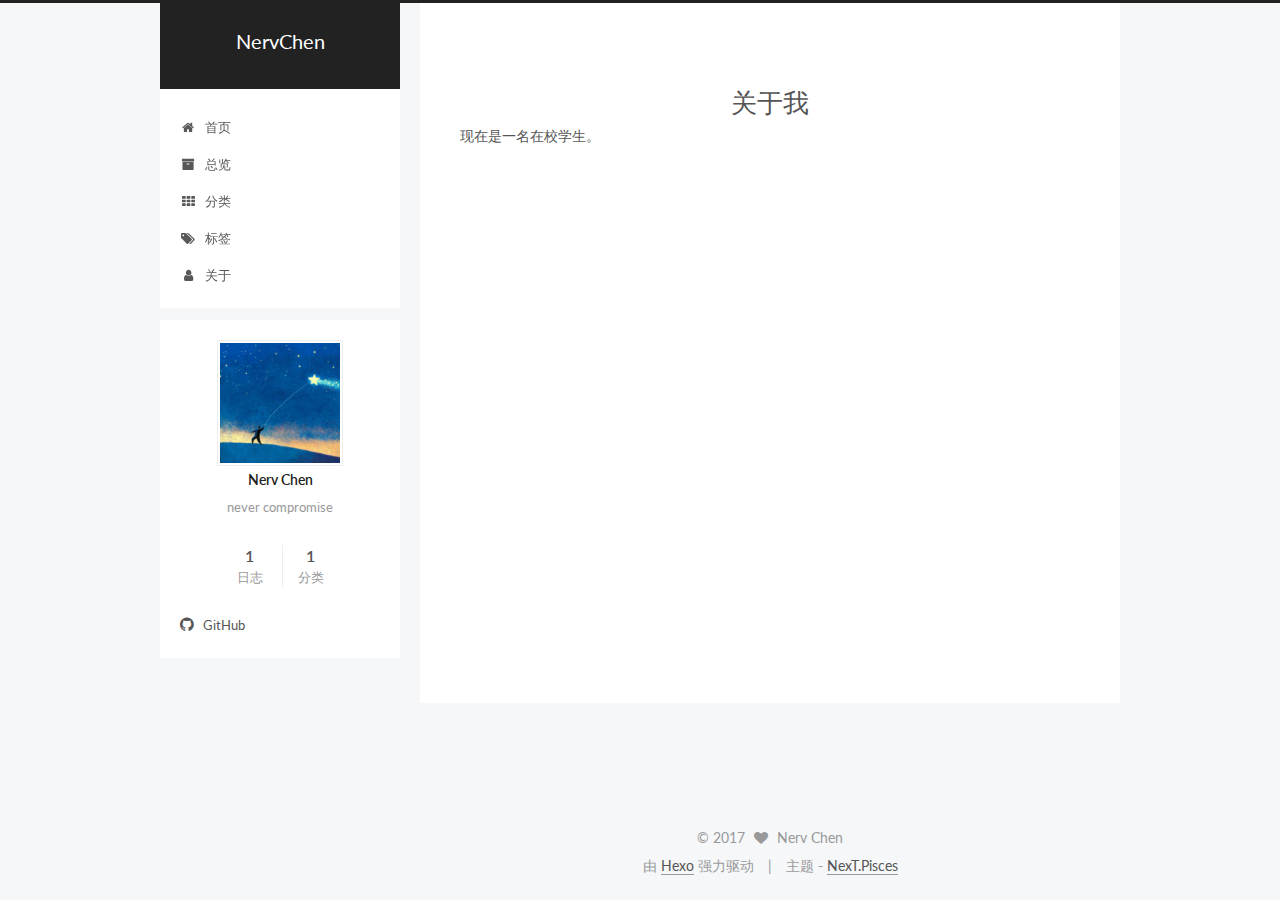
==== about/index.html @ ab7b5f01 "Site updated: 2017-05-30 20:37:51" ====
<!doctype html>



  


<html class="theme-next pisces use-motion" lang="zh-Hans">
<head>
  <meta charset="UTF-8"/>
<meta http-equiv="X-UA-Compatible" content="IE=edge" />
<meta name="viewport" content="width=device-width, initial-scale=1, maximum-scale=1"/>






<meta http-equiv="Cache-Control" content="no-transform" />
<meta http-equiv="Cache-Control" content="no-siteapp" />















  
  
  <link href="/lib/fancybox/source/jquery.fancybox.css?v=2.1.5" rel="stylesheet" type="text/css" />




  
  
  
  

  
    
    
  

  

  

  

  

  
    
    
    <link href="//fonts.googleapis.com/css?family=Lato:300,300italic,400,400italic,700,700italic&subset=latin,latin-ext" rel="stylesheet" type="text/css">
  






<link href="/lib/font-awesome/css/font-awesome.min.css?v=4.6.2" rel="stylesheet" type="text/css" />

<link href="/css/main.css?v=5.1.1" rel="stylesheet" type="text/css" />


  <meta name="keywords" content="Hexo, NexT" />








  <link rel="shortcut icon" type="image/x-icon" href="/favicon.ico?v=5.1.1" />






<meta name="description" content="现在是一名在校学生。">
<meta property="og:type" content="website">
<meta property="og:title" content="关于我">
<meta property="og:url" content="http://yoursite.com/about/index.html">
<meta property="og:site_name" content="NervChen">
<meta property="og:description" content="现在是一名在校学生。">
<meta property="og:updated_time" content="2017-05-30T12:37:34.686Z">
<meta name="twitter:card" content="summary">
<meta name="twitter:title" content="关于我">
<meta name="twitter:description" content="现在是一名在校学生。">



<script type="text/javascript" id="hexo.configurations">
  var NexT = window.NexT || {};
  var CONFIG = {
    root: '/',
    scheme: 'Pisces',
    sidebar: {"position":"left","display":"post","offset":12,"offset_float":0,"b2t":false,"scrollpercent":false},
    fancybox: true,
    motion: true,
    duoshuo: {
      userId: '0',
      author: '博主'
    },
    algolia: {
      applicationID: '',
      apiKey: '',
      indexName: '',
      hits: {"per_page":10},
      labels: {"input_placeholder":"Search for Posts","hits_empty":"We didn't find any results for the search: ${query}","hits_stats":"${hits} results found in ${time} ms"}
    }
  };
</script>



  <link rel="canonical" href="http://yoursite.com/about/"/>





  <title>关于我 | NervChen</title>
</head>

<body itemscope itemtype="http://schema.org/WebPage" lang="zh-Hans">

  















  
  
    
  

  <div class="container sidebar-position-left  ">
    <div class="headband"></div>

    <header id="header" class="header" itemscope itemtype="http://schema.org/WPHeader">
      <div class="header-inner"><div class="site-brand-wrapper">
  <div class="site-meta ">
    

    <div class="custom-logo-site-title">
      <a href="/"  class="brand" rel="start">
        <span class="logo-line-before"><i></i></span>
        <span class="site-title">NervChen</span>
        <span class="logo-line-after"><i></i></span>
      </a>
    </div>
      
        <p class="site-subtitle"></p>
      
  </div>

  <div class="site-nav-toggle">
    <button>
      <span class="btn-bar"></span>
      <span class="btn-bar"></span>
      <span class="btn-bar"></span>
    </button>
  </div>
</div>

<nav class="site-nav">
  

  
    <ul id="menu" class="menu">
      
        
        <li class="menu-item menu-item-home">
          <a href="/" rel="section">
            
              <i class="menu-item-icon fa fa-fw fa-home"></i> <br />
            
            首页
          </a>
        </li>
      
        
        <li class="menu-item menu-item-archives">
          <a href="/archives" rel="section">
            
              <i class="menu-item-icon fa fa-fw fa-archive"></i> <br />
            
            总览
          </a>
        </li>
      
        
        <li class="menu-item menu-item-categories">
          <a href="/categories" rel="section">
            
              <i class="menu-item-icon fa fa-fw fa-th"></i> <br />
            
            分类
          </a>
        </li>
      
        
        <li class="menu-item menu-item-tags">
          <a href="/tags" rel="section">
            
              <i class="menu-item-icon fa fa-fw fa-tags"></i> <br />
            
            标签
          </a>
        </li>
      
        
        <li class="menu-item menu-item-about">
          <a href="/about" rel="section">
            
              <i class="menu-item-icon fa fa-fw fa-user"></i> <br />
            
            关于
          </a>
        </li>
      

      
    </ul>
  

  
</nav>



 </div>
    </header>

    <main id="main" class="main">
      <div class="main-inner">
        <div class="content-wrap">
          <div id="content" class="content">
            

  <div id="posts" class="posts-expand">
  <header class="post-header">

	<h1 class="post-title" itemprop="name headline">关于我</h1>



</header>

    
    
      <p>现在是一名在校学生。</p>

    
  </div>


          </div>
          


          
  <div class="comments" id="comments">
    
  </div>


        </div>
        
          
  
  <div class="sidebar-toggle">
    <div class="sidebar-toggle-line-wrap">
      <span class="sidebar-toggle-line sidebar-toggle-line-first"></span>
      <span class="sidebar-toggle-line sidebar-toggle-line-middle"></span>
      <span class="sidebar-toggle-line sidebar-toggle-line-last"></span>
    </div>
  </div>

  <aside id="sidebar" class="sidebar">
    <div class="sidebar-inner">

      

      

      <section class="site-overview sidebar-panel sidebar-panel-active">
        <div class="site-author motion-element" itemprop="author" itemscope itemtype="http://schema.org/Person">
          <img class="site-author-image" itemprop="image"
               src="/images/avatar.jpg"
               alt="Nerv Chen" />
          <p class="site-author-name" itemprop="name">Nerv Chen</p>
           
              <p class="site-description motion-element" itemprop="description">never compromise</p>
          
        </div>
        <nav class="site-state motion-element">

          
            <div class="site-state-item site-state-posts">
              <a href="/archives">
                <span class="site-state-item-count">1</span>
                <span class="site-state-item-name">日志</span>
              </a>
            </div>
          

          
            
            
            <div class="site-state-item site-state-categories">
              <a href="/categories/index.html">
                <span class="site-state-item-count">1</span>
                <span class="site-state-item-name">分类</span>
              </a>
            </div>
          

          

        </nav>

        

        <div class="links-of-author motion-element">
          
            
              <span class="links-of-author-item">
                <a href="https://github.com/NERVChen" target="_blank" title="GitHub">
                  
                    <i class="fa fa-fw fa-github"></i>
                  
                  GitHub
                </a>
              </span>
            
          
        </div>

        
        

        
        

        


      </section>

      

      

    </div>
  </aside>


        
      </div>
    </main>

    <footer id="footer" class="footer">
      <div class="footer-inner">
        <div class="copyright" >
  
  &copy; 
  <span itemprop="copyrightYear">2017</span>
  <span class="with-love">
    <i class="fa fa-heart"></i>
  </span>
  <span class="author" itemprop="copyrightHolder">Nerv Chen</span>
</div>


<div class="powered-by">
  由 <a class="theme-link" href="https://hexo.io">Hexo</a> 强力驱动
</div>

<div class="theme-info">
  主题 -
  <a class="theme-link" href="https://github.com/iissnan/hexo-theme-next">
    NexT.Pisces
  </a>
</div>


        

        
      </div>
    </footer>

    
      <div class="back-to-top">
        <i class="fa fa-arrow-up"></i>
        
      </div>
    

  </div>

  

<script type="text/javascript">
  if (Object.prototype.toString.call(window.Promise) !== '[object Function]') {
    window.Promise = null;
  }
</script>









  












  
  <script type="text/javascript" src="/lib/jquery/index.js?v=2.1.3"></script>

  
  <script type="text/javascript" src="/lib/fastclick/lib/fastclick.min.js?v=1.0.6"></script>

  
  <script type="text/javascript" src="/lib/jquery_lazyload/jquery.lazyload.js?v=1.9.7"></script>

  
  <script type="text/javascript" src="/lib/velocity/velocity.min.js?v=1.2.1"></script>

  
  <script type="text/javascript" src="/lib/velocity/velocity.ui.min.js?v=1.2.1"></script>

  
  <script type="text/javascript" src="/lib/fancybox/source/jquery.fancybox.pack.js?v=2.1.5"></script>


  


  <script type="text/javascript" src="/js/src/utils.js?v=5.1.1"></script>

  <script type="text/javascript" src="/js/src/motion.js?v=5.1.1"></script>



  
  


  <script type="text/javascript" src="/js/src/affix.js?v=5.1.1"></script>

  <script type="text/javascript" src="/js/src/schemes/pisces.js?v=5.1.1"></script>



  

  


  <script type="text/javascript" src="/js/src/bootstrap.js?v=5.1.1"></script>



  


  




	





  





  





  






  





  

  

  

  

  

</body>
</html>
---- css/main.css ----
/* normalize.css v3.0.2 | MIT License | git.io/normalize */
html {
  font-family: sans-serif; /* 1 */
  -ms-text-size-adjust: 100%; /* 2 */
  -webkit-text-size-adjust: 100%; /* 2 */
}
body {
  margin: 0;
}
article,
aside,
details,
figcaption,
figure,
footer,
header,
hgroup,
main,
menu,
nav,
section,
summary {
  display: block;
}
audio,
canvas,
progress,
video {
  display: inline-block; /* 1 */
  vertical-align: baseline; /* 2 */
}
audio:not([controls]) {
  display: none;
  height: 0;
}
[hidden],
template {
  display: none;
}
a {
  background-color: transparent;
}
a:active,
a:hover {
  outline: 0;
}
abbr[title] {
  border-bottom: 1px dotted;
}
b,
strong {
  font-weight: bold;
}
dfn {
  font-style: italic;
}
h1 {
  font-size: 2em;
  margin: 0.67em 0;
}
mark {
  background: #ff0;
  color: #000;
}
small {
  font-size: 80%;
}
sub,
sup {
  font-size: 75%;
  line-height: 0;
  position: relative;
  vertical-align: baseline;
}
sup {
  top: -0.5em;
}
sub {
  bottom: -0.25em;
}
img {
  border: 0;
}
svg:not(:root) {
  overflow: hidden;
}
figure {
  margin: 1em 40px;
}
hr {
  -moz-box-sizing: content-box;
  box-sizing: content-box;
  height: 0;
}
pre {
  overflow: auto;
}
code,
kbd,
pre,
samp {
  font-family: monospace, monospace;
  font-size: 1em;
}
button,
input,
optgroup,
select,
textarea {
  color: inherit; /* 1 */
  font: inherit; /* 2 */
  margin: 0; /* 3 */
}
button {
  overflow: visible;
}
button,
select {
  text-transform: none;
}
button,
html input[type="button"],
input[type="reset"],
input[type="submit"] {
  -webkit-appearance: button; /* 2 */
  cursor: pointer; /* 3 */
}
button[disabled],
html input[disabled] {
  cursor: default;
}
button::-moz-focus-inner,
input::-moz-focus-inner {
  border: 0;
  padding: 0;
}
input {
  line-height: normal;
}
input[type="checkbox"],
input[type="radio"] {
  box-sizing: border-box; /* 1 */
  padding: 0; /* 2 */
}
input[type="number"]::-webkit-inner-spin-button,
input[type="number"]::-webkit-outer-spin-button {
  height: auto;
}
input[type="search"] {
  -webkit-appearance: textfield; /* 1 */
  -moz-box-sizing: content-box;
  -webkit-box-sizing: content-box; /* 2 */
  box-sizing: content-box;
}
input[type="search"]::-webkit-search-cancel-button,
input[type="search"]::-webkit-search-decoration {
  -webkit-appearance: none;
}
fieldset {
  border: 1px solid #c0c0c0;
  margin: 0 2px;
  padding: 0.35em 0.625em 0.75em;
}
legend {
  border: 0; /* 1 */
  padding: 0; /* 2 */
}
textarea {
  overflow: auto;
}
optgroup {
  font-weight: bold;
}
table {
  border-collapse: collapse;
  border-spacing: 0;
}
td,
th {
  padding: 0;
}
::selection {
  background: #262a30;
  color: #fff;
}
body {
  position: relative;
  font-family: 'Lato', "PingFang SC", "Microsoft YaHei", sans-serif;
  font-size: 14px;
  line-height: 2;
  color: #555;
  background: #f5f7f9;
}
@media (max-width: 767px) {
  body {
    padding-right: 0 !important;
  }
}
@media (min-width: 768px) and (max-width: 991px) {
  body {
    padding-right: 0 !important;
  }
}
@media (min-width: 1600px) {
  body {
    font-size: 16px;
  }
}
h1,
h2,
h3,
h4,
h5,
h6 {
  margin: 0;
  padding: 0;
  font-weight: bold;
  line-height: 1.5;
  font-family: 'Lato', "PingFang SC", "Microsoft YaHei", sans-serif;
}
h2,
h3,
h4,
h5,
h6 {
  margin: 20px 0 15px;
}
h1 {
  font-size: 22px;
}
@media (max-width: 767px) {
  h1 {
    font-size: 18px;
  }
}
h2 {
  font-size: 20px;
}
@media (max-width: 767px) {
  h2 {
    font-size: 16px;
  }
}
h3 {
  font-size: 18px;
}
@media (max-width: 767px) {
  h3 {
    font-size: 14px;
  }
}
h4 {
  font-size: 16px;
}
@media (max-width: 767px) {
  h4 {
    font-size: 12px;
  }
}
h5 {
  font-size: 14px;
}
@media (max-width: 767px) {
  h5 {
    font-size: 10px;
  }
}
h6 {
  font-size: 12px;
}
@media (max-width: 767px) {
  h6 {
    font-size: 8px;
  }
}
p {
  margin: 0 0 25px 0;
}
a {
  color: #555;
  text-decoration: none;
  border-bottom: 1px solid #999;
  word-wrap: break-word;
}
a:hover {
  color: #222;
  border-bottom-color: #222;
}
blockquote {
  margin: 0;
  padding: 0;
}
img {
  display: block;
  margin: auto;
  max-width: 100%;
  height: auto;
}
hr {
  margin: 40px 0;
  height: 3px;
  border: none;
  background-color: #ddd;
  background-image: repeating-linear-gradient(-45deg, #fff, #fff 4px, transparent 4px, transparent 8px);
}
blockquote {
  padding: 0 15px;
  color: #666;
  border-left: 4px solid #ddd;
}
blockquote cite::before {
  content: "-";
  padding: 0 5px;
}
dt {
  font-weight: 700;
}
dd {
  margin: 0;
  padding: 0;
}
.text-left {
  text-align: left;
}
.text-center {
  text-align: center;
}
.text-right {
  text-align: right;
}
.text-justify {
  text-align: justify;
}
.text-nowrap {
  white-space: nowrap;
}
.text-lowercase {
  text-transform: lowercase;
}
.text-uppercase {
  text-transform: uppercase;
}
.text-capitalize {
  text-transform: capitalize;
}
.center-block {
  display: block;
  margin-left: auto;
  margin-right: auto;
}
.clearfix:before,
.clearfix:after {
  content: " ";
  display: table;
}
.clearfix:after {
  clear: both;
}
.pullquote {
  width: 45%;
}
.pullquote.left {
  float: left;
  margin-left: 5px;
  margin-right: 10px;
}
.pullquote.right {
  float: right;
  margin-left: 10px;
  margin-right: 5px;
}
.affix.affix.affix {
  position: fixed;
}
.translation {
  margin-top: -20px;
  font-size: 14px;
  color: #999;
}
.scrollbar-measure {
  width: 100px;
  height: 100px;
  overflow: scroll;
  position: absolute;
  top: -9999px;
}
.use-motion .motion-element {
  opacity: 0;
}
table {
  margin: 20px 0;
  width: 100%;
  border-collapse: collapse;
  border-spacing: 0;
  border: 1px solid #ddd;
  font-size: 14px;
  table-layout: fixed;
  word-wrap: break-all;
}
table>tbody>tr:nth-of-type(odd) {
  background-color: #f9f9f9;
}
table>tbody>tr:hover {
  background-color: #f5f5f5;
}
caption,
th,
td {
  padding: 8px;
  text-align: left;
  vertical-align: middle;
  font-weight: normal;
}
th,
td {
  border-bottom: 3px solid #ddd;
  border-right: 1px solid #eee;
}
th {
  padding-bottom: 10px;
  font-weight: 700;
}
td {
  border-bottom-width: 1px;
}
html,
body {
  height: 100%;
}
.container {
  position: relative;
  min-height: 100%;
}
.header-inner {
  margin: 0 auto;
  padding: 100px 0 70px;
  width: 700px;
}
@media (min-width: 1600px) {
  .container .header-inner {
    width: 900px;
  }
}
.main {
  padding-bottom: 150px;
}
.main-inner {
  margin: 0 auto;
  width: 700px;
}
@media (min-width: 1600px) {
  .container .main-inner {
    width: 900px;
  }
}
.footer {
  position: absolute;
  left: 0;
  bottom: 0;
  width: 100%;
  min-height: 50px;
}
.footer-inner {
  box-sizing: border-box;
  margin: 20px auto;
  width: 700px;
}
@media (min-width: 1600px) {
  .container .footer-inner {
    width: 900px;
  }
}
pre,
.highlight {
  overflow: auto;
  margin: 20px 0;
  padding: 0;
  font-size: 13px;
  color: #4d4d4c;
  background: #f7f7f7;
  line-height: 1.6;
}
pre,
code {
  font-family: consolas, Menlo, "PingFang SC", "Microsoft YaHei", monospace;
}
code {
  padding: 2px 4px;
  word-wrap: break-word;
  color: #555;
  background: #eee;
  border-radius: 3px;
  font-size: 13px;
}
pre code {
  padding: 0;
  color: #4d4d4c;
  background: none;
  text-shadow: none;
}
.highlight {
  border-radius: 1px;
}
.highlight pre {
  border: none;
  margin: 0;
  padding: 10px 0;
}
.highlight table {
  margin: 0;
  width: auto;
  border: none;
}
.highlight td {
  border: none;
  padding: 0;
}
.highlight figcaption {
  font-size: 1em;
  color: #4d4d4c;
  line-height: 1em;
  margin-bottom: 1em;
}
.highlight figcaption:before,
.highlight figcaption:after {
  content: " ";
  display: table;
}
.highlight figcaption:after {
  clear: both;
}
.highlight figcaption a {
  float: right;
  color: #4d4d4c;
}
.highlight figcaption a:hover {
  border-bottom-color: #4d4d4c;
}
.highlight .gutter pre {
  padding-left: 10px;
  padding-right: 10px;
  color: #869194;
  text-align: right;
  background-color: #eff2f3;
}
.highlight .code pre {
  width: 100%;
  padding-left: 10px;
  padding-right: 10px;
  background-color: #f7f7f7;
}
.highlight .line {
  height: 20px;
}
.gutter {
  -webkit-user-select: none;
  -moz-user-select: none;
  -ms-user-select: none;
  user-select: none;
}
.gist table {
  width: auto;
}
.gist table td {
  border: none;
}
pre .deletion {
  background: #fdd;
}
pre .addition {
  background: #dfd;
}
pre .meta {
  color: #8959a8;
}
pre .comment {
  color: #8e908c;
}
pre .variable,
pre .attribute,
pre .tag,
pre .regexp,
pre .ruby .constant,
pre .xml .tag .title,
pre .xml .pi,
pre .xml .doctype,
pre .html .doctype,
pre .css .id,
pre .css .class,
pre .css .pseudo {
  color: #c82829;
}
pre .number,
pre .preprocessor,
pre .built_in,
pre .literal,
pre .params,
pre .constant,
pre .command {
  color: #f5871f;
}
pre .ruby .class .title,
pre .css .rules .attribute,
pre .string,
pre .value,
pre .inheritance,
pre .header,
pre .ruby .symbol,
pre .xml .cdata,
pre .special,
pre .number,
pre .formula {
  color: #718c00;
}
pre .title,
pre .css .hexcolor {
  color: #3e999f;
}
pre .function,
pre .python .decorator,
pre .python .title,
pre .ruby .function .title,
pre .ruby .title .keyword,
pre .perl .sub,
pre .javascript .title,
pre .coffeescript .title {
  color: #4271ae;
}
pre .keyword,
pre .javascript .function {
  color: #8959a8;
}
.full-image.full-image.full-image {
  border: none;
  max-width: 100%;
  width: auto;
  margin: 20px auto;
}
@media (min-width: 992px) {
  .full-image.full-image.full-image {
    max-width: none;
    width: 118%;
    margin: 0 -9%;
  }
}
.blockquote-center,
.page-home .post-type-quote blockquote,
.page-post-detail .post-type-quote blockquote {
  position: relative;
  margin: 40px 0;
  padding: 0;
  border-left: none;
  text-align: center;
}
.blockquote-center::before,
.page-home .post-type-quote blockquote::before,
.page-post-detail .post-type-quote blockquote::before,
.blockquote-center::after,
.page-home .post-type-quote blockquote::after,
.page-post-detail .post-type-quote blockquote::after {
  position: absolute;
  content: ' ';
  display: block;
  width: 100%;
  height: 24px;
  opacity: 0.2;
  background-repeat: no-repeat;
  background-position: 0 -6px;
  background-size: 22px 22px;
}
.blockquote-center::before,
.page-home .post-type-quote blockquote::before,
.page-post-detail .post-type-quote blockquote::before {
  top: -20px;
  background-image: url("../images/quote-l.svg");
  border-top: 1px solid #ccc;
}
.blockquote-center::after,
.page-home .post-type-quote blockquote::after,
.page-post-detail .post-type-quote blockquote::after {
  bottom: -20px;
  background-image: url("../images/quote-r.svg");
  border-bottom: 1px solid #ccc;
  background-position: 100% 8px;
}
.blockquote-center p,
.page-home .post-type-quote blockquote p,
.page-post-detail .post-type-quote blockquote p,
.blockquote-center div,
.page-home .post-type-quote blockquote div,
.page-post-detail .post-type-quote blockquote div {
  text-align: center;
}
.post .post-body .group-picture img {
  box-sizing: border-box;
  padding: 0 3px;
  border: none;
}
.post .group-picture-row {
  overflow: hidden;
  margin-top: 6px;
}
.post .group-picture-row:first-child {
  margin-top: 0;
}
.post .group-picture-column {
  float: left;
}
.page-post-detail .post-body .group-picture-column {
  float: none;
  margin-top: 10px;
  width: auto !important;
}
.page-post-detail .post-body .group-picture-column img {
  margin: 0 auto;
}
.page-archive .group-picture-container {
  overflow: hidden;
}
.page-archive .group-picture-row {
  float: left;
}
.page-archive .group-picture-row:first-child {
  margin-top: 6px;
}
.page-archive .group-picture-column {
  max-width: 150px;
  max-height: 150px;
}
.note {
  padding: 20px;
  margin: 20px 0;
  border: 1px solid #eee;
  border-left-width: 5px;
  border-radius: 3px;
}
.note h2,
.note h3,
.note h4,
.note h5,
.note h6 {
  margin-top: 0;
  margin-bottom: 5px;
}
.note p:last-child {
  margin-bottom: 0;
}
.note code {
  border-radius: 3px;
}
.note+.note {
  margin-top: -5px;
}
.default {
  border-left-color: #777;
}
.default h2,
.default h3,
.default h4,
.default h5,
.default h6 {
  color: #777;
}
.primary {
  border-left-color: #428bca;
}
.primary h2,
.primary h3,
.primary h4,
.primary h5,
.primary h6 {
  color: #428bca;
}
.success {
  border-left-color: #5cb85c;
}
.success h2,
.success h3,
.success h4,
.success h5,
.success h6 {
  color: #5cb85c;
}
.danger {
  border-left-color: #d9534f;
}
.danger h2,
.danger h3,
.danger h4,
.danger h5,
.danger h6 {
  color: #d9534f;
}
.warning {
  border-left-color: #f0ad4e;
}
.warning h2,
.warning h3,
.warning h4,
.warning h5,
.warning h6 {
  color: #f0ad4e;
}
.info {
  border-left-color: #5bc0de;
}
.info h2,
.info h3,
.info h4,
.info h5,
.info h6 {
  color: #5bc0de;
}
.btn {
  display: inline-block;
  padding: 0 20px;
  font-size: 14px;
  color: #fff;
  background: #222;
  border: 2px solid #555;
  text-decoration: none;
  border-radius: 0;
  transition-property: background-color;
  transition-duration: 0.2s;
  transition-timing-function: ease-in-out;
  transition-delay: 0s;
}
.btn:hover,
.post-button .btn:hover {
  border-color: #222;
  color: #fff;
  background: #222;
}
.btn-bar {
  display: block;
  width: 22px;
  height: 2px;
  background: #555;
  border-radius: 1px;
}
.btn-bar+.btn-bar {
  margin-top: 4px;
}
.pagination {
  margin: 120px 0 40px;
  text-align: center;
  border-top: 1px solid #eee;
}
.page-number-basic,
.pagination .prev,
.pagination .next,
.pagination .page-number,
.pagination .space {
  display: inline-block;
  position: relative;
  top: -1px;
  margin: 0 10px;
  padding: 0 10px;
  line-height: 30px;
}
@media (max-width: 767px) {
  .page-number-basic,
  .pagination .prev,
  .pagination .next,
  .pagination .page-number,
  .pagination .space {
    margin: 0 5px;
  }
}
.pagination .prev,
.pagination .next,
.pagination .page-number {
  border-bottom: 0;
  border-top: 1px solid #eee;
  transition-property: border-color;
  transition-duration: 0.2s;
  transition-timing-function: ease-in-out;
  transition-delay: 0s;
}
.pagination .prev:hover,
.pagination .next:hover,
.pagination .page-number:hover {
  border-top-color: #222;
}
.pagination .space {
  padding: 0;
  margin: 0;
}
.pagination .prev {
  margin-left: 0;
}
.pagination .next {
  margin-right: 0;
}
.pagination .page-number.current {
  color: #fff;
  background: #ccc;
  border-top-color: #ccc;
}
@media (max-width: 767px) {
  .pagination {
    border-top: none;
  }
  .pagination .prev,
  .pagination .next,
  .pagination .page-number {
    margin-bottom: 10px;
    border-top: 0;
    border-bottom: 1px solid #eee;
  }
  .pagination .prev:hover,
  .pagination .next:hover,
  .pagination .page-number:hover {
    border-bottom-color: #222;
  }
}
.comments {
  margin: 60px 20px 0;
}
.tag-cloud {
  text-align: center;
}
.tag-cloud a {
  display: inline-block;
  margin: 10px;
}
.back-to-top {
  box-sizing: border-box;
  position: fixed;
  bottom: -100px;
  right: 30px;
  z-index: 1050;
  padding: 0 6px;
  width: 24px;
  background: #222;
  font-size: 12px;
  opacity: 0.6;
  color: #fff;
  cursor: pointer;
  text-align: center;
  -webkit-transform: translateZ(0);
  transition-property: bottom;
  transition-duration: 0.2s;
  transition-timing-function: ease-in-out;
  transition-delay: 0s;
}
@media (max-width: 767px) {
  .back-to-top {
    display: none;
  }
}
@media (min-width: 768px) and (max-width: 991px) {
  .back-to-top {
    display: none;
  }
}
.back-to-top.back-to-top-on {
  bottom: 30px;
}
.header {
  background: transparent;
}
.header-inner {
  position: relative;
}
.headband {
  height: 3px;
  background: #222;
}
.site-meta {
  margin: 0;
  text-align: center;
}
@media (max-width: 767px) {
  .site-meta {
    text-align: center;
  }
}
.brand {
  position: relative;
  display: inline-block;
  padding: 0 40px;
  color: #fff;
  background: #222;
  border-bottom: none;
}
.brand:hover {
  color: #fff;
}
.logo {
  display: inline-block;
  margin-right: 5px;
  line-height: 36px;
  vertical-align: top;
}
.site-title {
  display: inline-block;
  vertical-align: top;
  line-height: 36px;
  font-size: 20px;
  font-weight: normal;
  font-family: 'Lato', "PingFang SC", "Microsoft YaHei", sans-serif;
}
.site-subtitle {
  margin-top: 10px;
  font-size: 13px;
  color: #ddd;
}
.use-motion .brand {
  opacity: 0;
}
.use-motion .logo,
.use-motion .site-title,
.use-motion .site-subtitle {
  opacity: 0;
  position: relative;
  top: -10px;
}
.site-nav-toggle {
  display: none;
  position: absolute;
  top: 10px;
  left: 10px;
}
@media (max-width: 767px) {
  .site-nav-toggle {
    display: block;
  }
}
.site-nav-toggle button {
  margin-top: 2px;
  padding: 9px 10px;
  background: transparent;
  border: none;
}
@media (max-width: 767px) {
  .site-nav {
    display: none;
    margin: 0 -10px;
    padding: 0 10px;
    clear: both;
    border-top: 1px solid #ddd;
  }
}
@media (min-width: 768px) and (max-width: 991px) {
  .site-nav {
    display: block !important;
  }
}
@media (min-width: 992px) {
  .site-nav {
    display: block !important;
  }
}
.menu {
  margin-top: 20px;
  padding-left: 0;
  text-align: center;
}
.menu .menu-item {
  display: inline-block;
  margin: 0 10px;
  list-style: none;
}
@media screen and (max-width: 767px) {
  .menu .menu-item {
    margin-top: 10px;
  }
}
.menu .menu-item a {
  display: block;
  font-size: 13px;
  line-height: inherit;
  border-bottom: 1px solid transparent;
  transition-property: border-color;
  transition-duration: 0.2s;
  transition-timing-function: ease-in-out;
  transition-delay: 0s;
}
.menu .menu-item a:hover,
.menu-item-active a {
  border-bottom-color: #222;
}
.menu .menu-item .fa {
  margin-right: 5px;
}
.use-motion .menu-item {
  opacity: 0;
}
.post-body {
  font-family: 'Lato', "PingFang SC", "Microsoft YaHei", sans-serif;
}
@media (max-width: 767px) {
  .post-body {
    word-break: break-word;
  }
}
.post-body .fancybox img {
  display: block !important;
  margin: 0 auto;
  cursor: pointer;
  cursor: zoom-in;
  cursor: -webkit-zoom-in;
}
.post-body .image-caption,
.post-body .figure .caption {
  margin: 10px auto 15px;
  text-align: center;
  font-size: 14px;
  color: #999;
  font-weight: bold;
  line-height: 1;
}
.post-sticky-flag {
  display: inline-block;
  font-size: 16px;
  -ms-transform: rotate(30deg);
  -webkit-transform: rotate(30deg);
  -moz-transform: rotate(30deg);
  -ms-transform: rotate(30deg);
  -o-transform: rotate(30deg);
  transform: rotate(30deg);
}
.posts-expand {
  padding-top: 40px;
}
@media (max-width: 767px) {
  .posts-expand {
    margin: 0 20px;
  }
  .post-body pre {
    padding: 10px;
  }
  .post-body pre .gutter pre {
    padding-right: 10px;
  }
  .post-body .highlight {
    margin-left: 0px;
    margin-right: 0px;
    padding: 0;
  }
  .post-body .highlight .gutter pre {
    padding-right: 10px;
  }
}
@media (min-width: 992px) {
  .posts-expand .post-body {
    text-align: justify;
  }
}
.posts-expand .post-body h2,
.posts-expand .post-body h3,
.posts-expand .post-body h4,
.posts-expand .post-body h5,
.posts-expand .post-body h6 {
  padding-top: 10px;
}
.posts-expand .post-body h2 .header-anchor,
.posts-expand .post-body h3 .header-anchor,
.posts-expand .post-body h4 .header-anchor,
.posts-expand .post-body h5 .header-anchor,
.posts-expand .post-body h6 .header-anchor {
  float: right;
  margin-left: 10px;
  color: #ccc;
  border-bottom-style: none;
  visibility: hidden;
}
.posts-expand .post-body h2 .header-anchor:hover,
.posts-expand .post-body h3 .header-anchor:hover,
.posts-expand .post-body h4 .header-anchor:hover,
.posts-expand .post-body h5 .header-anchor:hover,
.posts-expand .post-body h6 .header-anchor:hover {
  color: inherit;
}
.posts-expand .post-body h2:hover .header-anchor,
.posts-expand .post-body h3:hover .header-anchor,
.posts-expand .post-body h4:hover .header-anchor,
.posts-expand .post-body h5:hover .header-anchor,
.posts-expand .post-body h6:hover .header-anchor {
  visibility: visible;
}
.posts-expand .post-body ul li {
  list-style: circle;
}
.posts-expand .post-body img {
  box-sizing: border-box;
  margin: auto;
  padding: 3px;
  border: 1px solid #ddd;
}
.posts-expand .fancybox img {
  margin: 0 auto;
}
@media (max-width: 767px) {
  .posts-collapse {
    margin: 0 20px;
  }
  .posts-collapse .post-title,
  .posts-collapse .post-meta {
    display: block;
    width: auto;
    text-align: left;
  }
}
.posts-collapse {
  position: relative;
  z-index: 1010;
  margin-left: 55px;
}
.posts-collapse::after {
  content: " ";
  position: absolute;
  top: 20px;
  left: 0;
  margin-left: -2px;
  width: 4px;
  height: 100%;
  background: #f5f5f5;
  z-index: -1;
}
@media (max-width: 767px) {
  .posts-collapse {
    margin: 0 20px;
  }
}
.posts-collapse .collection-title {
  position: relative;
  margin: 60px 0;
}
.posts-collapse .collection-title h2 {
  margin-left: 20px;
}
.posts-collapse .collection-title small {
  color: #bbb;
  margin-left: 5px;
}
.posts-collapse .collection-title::before {
  content: " ";
  position: absolute;
  left: 0;
  top: 50%;
  margin-left: -4px;
  margin-top: -4px;
  width: 8px;
  height: 8px;
  background: #bbb;
  border-radius: 50%;
}
.posts-collapse .post {
  margin: 30px 0;
}
.posts-collapse .post-header {
  position: relative;
  transition-duration: 0.2s;
  transition-timing-function: ease-in-out;
  transition-delay: 0s;
  transition-property: border;
  border-bottom: 1px dashed #ccc;
}
.posts-collapse .post-header::before {
  content: " ";
  position: absolute;
  left: 0;
  top: 12px;
  width: 6px;
  height: 6px;
  margin-left: -4px;
  background: #bbb;
  border-radius: 50%;
  border: 1px solid #fff;
  transition-duration: 0.2s;
  transition-timing-function: ease-in-out;
  transition-delay: 0s;
  transition-property: background;
}
.posts-collapse .post-header:hover {
  border-bottom-color: #666;
}
.posts-collapse .post-header:hover::before {
  background: #222;
}
.posts-collapse .post-meta {
  position: absolute;
  font-size: 12px;
  left: 20px;
  top: 5px;
}
.posts-collapse .post-comments-count {
  display: none;
}
.posts-collapse .post-title {
  margin-left: 60px;
  font-size: 16px;
  font-weight: normal;
  line-height: inherit;
}
.posts-collapse .post-title::after {
  margin-left: 3px;
  opacity: 0.6;
}
.posts-collapse .post-title a {
  color: #666;
  border-bottom: none;
}
.page-home .post-type-quote .post-header,
.page-post-detail .post-type-quote .post-header,
.page-home .post-type-quote .post-tags,
.page-post-detail .post-type-quote .post-tags {
  display: none;
}
.posts-expand .post-title {
  font-size: 26px;
  text-align: center;
  word-break: break-word;
  font-weight: 400;
}
@media (max-width: 767px) {
  .posts-expand .post-title {
    font-size: 22px;
  }
}
.posts-expand .post-title-link {
  display: inline-block;
  position: relative;
  color: #555;
  border-bottom: none;
  line-height: 1.2;
  vertical-align: top;
}
.posts-expand .post-title-link::before {
  content: "";
  position: absolute;
  width: 100%;
  height: 2px;
  bottom: 0;
  left: 0;
  background-color: #000;
  visibility: hidden;
  -webkit-transform: scaleX(0);
  -moz-transform: scaleX(0);
  -ms-transform: scaleX(0);
  -o-transform: scaleX(0);
  transform: scaleX(0);
  transition-duration: 0.2s;
  transition-timing-function: ease-in-out;
  transition-delay: 0s;
}
.posts-expand .post-title-link:hover::before {
  visibility: visible;
  -webkit-transform: scaleX(1);
  -moz-transform: scaleX(1);
  -ms-transform: scaleX(1);
  -o-transform: scaleX(1);
  transform: scaleX(1);
}
.posts-expand .post-title-link .fa {
  font-size: 16px;
}
.posts-expand .post-meta {
  margin: 3px 0 60px 0;
  color: #999;
  font-family: 'Lato', "PingFang SC", "Microsoft YaHei", sans-serif;
  font-size: 12px;
  text-align: center;
}
.posts-expand .post-meta .post-category-list {
  display: inline-block;
  margin: 0;
  padding: 3px;
}
.posts-expand .post-meta .post-category-list-link {
  color: #999;
}
.posts-expand .post-meta .post-description {
  font-size: 14px;
  margin-top: 2px;
}
.post-wordcount {
  display: inline-block;
}
.post-meta-divider {
  margin: 0 0.5em;
}
.post-meta-item-icon {
  margin-right: 3px;
}
@media (min-width: 768px) and (max-width: 991px) {
  .post-meta-item-icon {
    display: inline-block;
  }
}
@media (max-width: 767px) {
  .post-meta-item-icon {
    display: inline-block;
  }
}
@media (min-width: 768px) and (max-width: 991px) {
  .post-meta-item-text {
    display: none;
  }
}
@media (max-width: 767px) {
  .post-meta-item-text {
    display: none;
  }
}
@media (max-width: 767px) {
  .posts-expand .post-comments-count {
    display: none;
  }
}
.social-like {
  font-size: 14px;
  height: 20px;
  text-align: center;
  border-top: 1px solid #eee;
  padding-top: 9px;
  margin-top: 45px;
  display: flex;
  justify-content: center;
}
.vk_like {
  width: 85px;
  height: 21px;
  padding-top: 7px;
  align-self: center;
}
.fb_like {
  height: 30px;
  align-self: center;
}
.post-button {
  margin-top: 50px;
}
.post-button .btn {
  color: #555;
  font-size: 14px;
  background: #fff;
  border-radius: 2px;
  line-height: 2;
  margin: 0 4px 8px 4px;
}
.post-button .fa-fw {
  width: 1.285714285714286em;
  text-align: left;
}
.posts-expand .post-tags {
  margin-top: 40px;
  text-align: center;
}
.posts-expand .post-tags a {
  display: inline-block;
  margin-right: 10px;
  font-size: 13px;
}
.post-nav {
  display: table;
  margin-top: 15px;
  width: 100%;
  border-top: 1px solid #eee;
}
.post-nav-divider {
  display: table-cell;
  width: 10%;
}
.post-nav-item {
  display: table-cell;
  padding: 10px 0 0 0;
  width: 45%;
  vertical-align: top;
}
.post-nav-item a {
  position: relative;
  display: block;
  line-height: 25px;
  font-size: 14px;
  color: #555;
  border-bottom: none;
}
.post-nav-item a:hover {
  color: #222;
  border-bottom: none;
}
.post-nav-item a:active {
  top: 2px;
}
.post-nav-item .fa {
  position: absolute;
  top: 8px;
  left: 0;
  font-size: 12px;
}
.post-nav-next a {
  padding-left: 15px;
}
.post-nav-prev {
  text-align: right;
}
.post-nav-prev a {
  padding-right: 15px;
}
.post-nav-prev .fa {
  right: 0;
  left: auto;
}
.posts-expand .post-eof {
  display: block;
  margin: 80px auto 60px;
  width: 8%;
  height: 1px;
  background: #ccc;
  text-align: center;
}
.post:last-child .post-eof.post-eof.post-eof {
  display: none;
}
.post-gallery {
  display: table;
  table-layout: fixed;
  width: 100%;
  border-collapse: separate;
}
.post-gallery-row {
  display: table-row;
}
.post-gallery .post-gallery-img {
  display: table-cell;
  text-align: center;
  vertical-align: middle;
  border: none;
}
.post-gallery .post-gallery-img img {
  max-width: 100%;
  max-height: 100%;
  border: none;
}
.fancybox-close,
.fancybox-close:hover {
  border: none;
}
.sidebar {
  position: fixed;
  right: 0;
  top: 0;
  bottom: 0;
  width: 0;
  z-index: 1040;
  box-shadow: inset 0 2px 6px #000;
  background: #222;
  -webkit-transform: translateZ(0);
}
.sidebar a {
  color: #999;
  border-bottom-color: #555;
}
.sidebar a:hover {
  color: #eee;
}
@media (min-width: 768px) and (max-width: 991px) {
  .sidebar {
    display: none !important;
  }
}
@media (max-width: 767px) {
  .sidebar {
    display: none !important;
  }
}
.sidebar-inner {
  position: relative;
  padding: 20px 10px;
  color: #999;
  text-align: center;
}
.sidebar-toggle {
  position: fixed;
  right: 30px;
  bottom: 45px;
  width: 14px;
  height: 14px;
  padding: 5px;
  background: #222;
  line-height: 0;
  z-index: 1050;
  cursor: pointer;
  -webkit-transform: translateZ(0);
}
@media (min-width: 768px) and (max-width: 991px) {
  .sidebar-toggle {
    display: none;
  }
}
@media (max-width: 767px) {
  .sidebar-toggle {
    display: none;
  }
}
.sidebar-toggle-line {
  position: relative;
  display: inline-block;
  vertical-align: top;
  height: 2px;
  width: 100%;
  background: #fff;
  margin-top: 3px;
}
.sidebar-toggle-line:first-child {
  margin-top: 0;
}
.site-author-image {
  display: block;
  margin: 0 auto;
  padding: 2px;
  max-width: 120px;
  height: auto;
  border: 1px solid #eee;
}
.site-author-name {
  margin: 0;
  text-align: center;
  color: #222;
  font-weight: 600;
}
.site-description {
  margin-top: 0;
  text-align: center;
  font-size: 13px;
  color: #999;
}
.site-state {
  overflow: hidden;
  line-height: 1.4;
  white-space: nowrap;
  text-align: center;
}
.site-state-item {
  display: inline-block;
  padding: 0 15px;
  border-left: 1px solid #eee;
}
.site-state-item:first-child {
  border-left: none;
}
.site-state-item a {
  border-bottom: none;
}
.site-state-item-count {
  display: block;
  text-align: center;
  color: inherit;
  font-weight: 600;
  font-size: 16px;
}
.site-state-item-name {
  font-size: 13px;
  color: #999;
}
.feed-link {
  margin-top: 20px;
}
.feed-link a {
  display: inline-block;
  padding: 0 15px;
  color: #fc6423;
  border: 1px solid #fc6423;
  border-radius: 4px;
}
.feed-link a i {
  color: #fc6423;
  font-size: 14px;
}
.feed-link a:hover {
  color: #fff;
  background: #fc6423;
}
.feed-link a:hover i {
  color: #fff;
}
.links-of-author {
  margin-top: 20px;
}
.links-of-author a {
  display: inline-block;
  vertical-align: middle;
  margin-right: 10px;
  margin-bottom: 10px;
  border-bottom-color: #555;
  font-size: 13px;
}
.links-of-author a:before {
  display: inline-block;
  vertical-align: middle;
  margin-right: 3px;
  content: " ";
  width: 4px;
  height: 4px;
  border-radius: 50%;
  background: #ff8757;
}
.links-of-blogroll {
  font-size: 13px;
}
.links-of-blogroll-title {
  margin-top: 20px;
  font-size: 14px;
  font-weight: 600;
}
.links-of-blogroll-list {
  margin: 0;
  padding: 0;
  list-style: none;
}
.links-of-blogroll-item {
  padding: 2px 10px;
}
.sidebar-nav {
  margin: 0 0 20px;
  padding-left: 0;
}
.sidebar-nav li {
  display: inline-block;
  cursor: pointer;
  border-bottom: 1px solid transparent;
  font-size: 14px;
  color: #555;
}
.sidebar-nav li:hover {
  color: #fc6423;
}
.page-post-detail .sidebar-nav-toc {
  padding: 0 5px;
}
.page-post-detail .sidebar-nav-overview {
  margin-left: 10px;
}
.sidebar-nav .sidebar-nav-active {
  color: #fc6423;
  border-bottom-color: #fc6423;
}
.sidebar-nav .sidebar-nav-active:hover {
  color: #fc6423;
}
.sidebar-panel {
  display: none;
}
.sidebar-panel-active {
  display: block;
}
.post-toc-empty {
  font-size: 14px;
  color: #666;
}
.post-toc-wrap {
  overflow: hidden;
}
.post-toc {
  overflow: auto;
}
.post-toc ol {
  margin: 0;
  padding: 0 2px 5px 10px;
  text-align: left;
  list-style: none;
  font-size: 14px;
}
.post-toc ol > ol {
  padding-left: 0;
}
.post-toc ol a {
  transition-duration: 0.2s;
  transition-timing-function: ease-in-out;
  transition-delay: 0s;
  transition-property: all;
  color: #666;
  border-bottom-color: #ccc;
}
.post-toc ol a:hover {
  color: #000;
  border-bottom-color: #000;
}
.post-toc .nav-item {
  overflow: hidden;
  text-overflow: ellipsis;
  white-space: nowrap;
  line-height: 1.8;
}
.post-toc .nav .nav-child {
  display: none;
}
.post-toc .nav .active > .nav-child {
  display: block;
}
.post-toc .nav .active-current > .nav-child {
  display: block;
}
.post-toc .nav .active-current > .nav-child > .nav-item {
  display: block;
}
.post-toc .nav .active > a {
  color: #fc6423;
  border-bottom-color: #fc6423;
}
.post-toc .nav .active-current > a {
  color: #fc6423;
}
.post-toc .nav .active-current > a:hover {
  color: #fc6423;
}
.footer {
  font-size: 14px;
  color: #999;
}
.footer img {
  border: none;
}
.footer-inner {
  text-align: center;
}
.with-love {
  display: inline-block;
  margin: 0 5px;
}
.powered-by,
.theme-info {
  display: inline-block;
}
.powered-by {
  margin-right: 10px;
}
.powered-by::after {
  content: "|";
  padding-left: 10px;
}
.cc-license {
  margin-top: 10px;
  text-align: center;
}
.cc-license .cc-opacity {
  opacity: 0.7;
  border-bottom: none;
}
.cc-license .cc-opacity:hover {
  opacity: 0.9;
}
.cc-license img {
  display: inline-block;
}
.theme-next #ds-thread #ds-reset {
  color: #555;
}
.theme-next #ds-thread #ds-reset .ds-replybox {
  margin-bottom: 30px;
}
.theme-next #ds-thread #ds-reset .ds-replybox .ds-avatar,
.theme-next #ds-reset .ds-avatar img {
  box-shadow: none;
}
.theme-next #ds-thread #ds-reset .ds-textarea-wrapper {
  border-color: #c7d4e1;
  background: none;
  border-top-right-radius: 3px;
  border-top-left-radius: 3px;
}
.theme-next #ds-thread #ds-reset .ds-textarea-wrapper textarea {
  height: 60px;
}
.theme-next #ds-reset .ds-rounded-top {
  border-radius: 0;
}
.theme-next #ds-thread #ds-reset .ds-post-toolbar {
  box-sizing: border-box;
  border: 1px solid #c7d4e1;
  background: #f6f8fa;
}
.theme-next #ds-thread #ds-reset .ds-post-options {
  height: 40px;
  border: none;
  background: none;
}
.theme-next #ds-thread #ds-reset .ds-toolbar-buttons {
  top: 11px;
}
.theme-next #ds-thread #ds-reset .ds-sync {
  top: 5px;
}
.theme-next #ds-thread #ds-reset .ds-post-button {
  top: 4px;
  right: 5px;
  width: 90px;
  height: 30px;
  border: 1px solid #c5ced7;
  border-radius: 3px;
  background-image: linear-gradient(#fbfbfc, #f5f7f9);
  color: #60676d;
}
.theme-next #ds-thread #ds-reset .ds-post-button:hover {
  background-position: 0 -30px;
  color: #60676d;
}
.theme-next #ds-thread #ds-reset .ds-comments-info {
  padding: 10px 0;
}
.theme-next #ds-thread #ds-reset .ds-sort {
  display: none;
}
.theme-next #ds-thread #ds-reset li.ds-tab a.ds-current {
  border: none;
  background: #f6f8fa;
  color: #60676d;
}
.theme-next #ds-thread #ds-reset li.ds-tab a.ds-current:hover {
  background-color: #e9f0f7;
  color: #60676d;
}
.theme-next #ds-thread #ds-reset li.ds-tab a {
  border-radius: 2px;
  padding: 5px;
}
.theme-next #ds-thread #ds-reset .ds-login-buttons p {
  color: #999;
  line-height: 36px;
}
.theme-next #ds-thread #ds-reset .ds-login-buttons .ds-service-list li {
  height: 28px;
}
.theme-next #ds-thread #ds-reset .ds-service-list a {
  background: none;
  padding: 5px;
  border: 1px solid;
  border-radius: 3px;
  text-align: center;
}
.theme-next #ds-thread #ds-reset .ds-service-list a:hover {
  color: #fff;
  background: #666;
}
.theme-next #ds-thread #ds-reset .ds-service-list .ds-weibo {
  color: #fc9b00;
  border-color: #fc9b00;
}
.theme-next #ds-thread #ds-reset .ds-service-list .ds-weibo:hover {
  background: #fc9b00;
}
.theme-next #ds-thread #ds-reset .ds-service-list .ds-qq {
  color: #60a3ec;
  border-color: #60a3ec;
}
.theme-next #ds-thread #ds-reset .ds-service-list .ds-qq:hover {
  background: #60a3ec;
}
.theme-next #ds-thread #ds-reset .ds-service-list .ds-renren {
  color: #2e7ac4;
  border-color: #2e7ac4;
}
.theme-next #ds-thread #ds-reset .ds-service-list .ds-renren:hover {
  background: #2e7ac4;
}
.theme-next #ds-thread #ds-reset .ds-service-list .ds-douban {
  color: #37994c;
  border-color: #37994c;
}
.theme-next #ds-thread #ds-reset .ds-service-list .ds-douban:hover {
  background: #37994c;
}
.theme-next #ds-thread #ds-reset .ds-service-list .ds-kaixin {
  color: #fef20d;
  border-color: #fef20d;
}
.theme-next #ds-thread #ds-reset .ds-service-list .ds-kaixin:hover {
  background: #fef20d;
}
.theme-next #ds-thread #ds-reset .ds-service-list .ds-netease {
  color: #f00;
  border-color: #f00;
}
.theme-next #ds-thread #ds-reset .ds-service-list .ds-netease:hover {
  background: #f00;
}
.theme-next #ds-thread #ds-reset .ds-service-list .ds-sohu {
  color: #ffcb05;
  border-color: #ffcb05;
}
.theme-next #ds-thread #ds-reset .ds-service-list .ds-sohu:hover {
  background: #ffcb05;
}
.theme-next #ds-thread #ds-reset .ds-service-list .ds-baidu {
  color: #2831e0;
  border-color: #2831e0;
}
.theme-next #ds-thread #ds-reset .ds-service-list .ds-baidu:hover {
  background: #2831e0;
}
.theme-next #ds-thread #ds-reset .ds-service-list .ds-google {
  color: #166bec;
  border-color: #166bec;
}
.theme-next #ds-thread #ds-reset .ds-service-list .ds-google:hover {
  background: #166bec;
}
.theme-next #ds-thread #ds-reset .ds-service-list .ds-weixin {
  color: #00ce0d;
  border-color: #00ce0d;
}
.theme-next #ds-thread #ds-reset .ds-service-list .ds-weixin:hover {
  background: #00ce0d;
}
.theme-next #ds-thread #ds-reset .ds-service-list .ds-more-services {
  border: none;
}
.theme-next #ds-thread #ds-reset .ds-service-list .ds-more-services:hover {
  background: none;
}
.theme-next #ds-reset .duoshuo-ua-admin {
  display: inline-block;
  color: #f00;
}
.theme-next #ds-reset .duoshuo-ua-platform,
.theme-next #ds-reset .duoshuo-ua-browser {
  color: #ccc;
}
.theme-next #ds-reset .duoshuo-ua-platform .fa,
.theme-next #ds-reset .duoshuo-ua-browser .fa {
  display: inline-block;
  margin-right: 3px;
}
.theme-next #ds-reset .duoshuo-ua-separator {
  display: inline-block;
  margin-left: 5px;
}
.theme-next .this_ua {
  background-color: #ccc !important;
  border-radius: 4px;
  padding: 0 5px !important;
  margin: 1px 1px !important;
  border: 1px solid #bbb !important;
  color: #fff;
  display: inline-block !important;
}
.theme-next .this_ua.admin {
  background-color: #d9534f !important;
  border-color: #d9534f !important;
}
.theme-next .this_ua.platform.iOS,
.theme-next .this_ua.platform.Mac,
.theme-next .this_ua.platform.Windows {
  background-color: #39b3d7 !important;
  border-color: #46b8da !important;
}
.theme-next .this_ua.platform.Linux {
  background-color: #3a3a3a !important;
  border-color: #1f1f1f !important;
}
.theme-next .this_ua.platform.Android {
  background-color: #00c47d !important;
  border-color: #01b171 !important;
}
.theme-next .this_ua.browser.Mobile,
.theme-next .this_ua.browser.Chrome {
  background-color: #5cb85c !important;
  border-color: #4cae4c !important;
}
.theme-next .this_ua.browser.Firefox {
  background-color: #f0ad4e !important;
  border-color: #eea236 !important;
}
.theme-next .this_ua.browser.Maxthon,
.theme-next .this_ua.browser.IE {
  background-color: #428bca !important;
  border-color: #357ebd !important;
}
.theme-next .this_ua.browser.baidu,
.theme-next .this_ua.browser.UCBrowser,
.theme-next .this_ua.browser.Opera {
  background-color: #d9534f !important;
  border-color: #d43f3a !important;
}
.theme-next .this_ua.browser.Android,
.theme-next .this_ua.browser.QQBrowser {
  background-color: #78ace9 !important;
  border-color: #4cae4c !important;
}
.cloud-tie-wrapper img {
  display: inline-block;
}
.cloud-tie-wrapper .total-txt {
  font-size: 1em !important;
}
.cloud-tie-join-count .join-count {
  color: #555 !important;
  font-size: inherit !important;
  margin: 0 !important;
}
.post-spread {
  margin-top: 20px;
  text-align: center;
}
.jiathis_style {
  display: inline-block;
}
.jiathis_style a {
  border: none;
}
.fa {
  font-family: FontAwesome !important;
}
.post-spread {
  margin-top: 20px;
  text-align: center;
}
.bdshare-slide-button-box a {
  border: none;
}
.bdsharebuttonbox {
  display: inline-block;
}
.bdsharebuttonbox a {
  border: none;
}
.local-search-pop-overlay {
  position: fixed;
  width: 100%;
  height: 100%;
  top: 0;
  left: 0;
  z-index: 2080;
  background-color: rgba(0,0,0,0.3);
}
.local-search-popup {
  display: none;
  position: fixed;
  top: 10%;
  left: 50%;
  margin-left: -350px;
  width: 700px;
  height: 80%;
  padding: 0;
  background: #fff;
  color: #333;
  z-index: 9999;
  border-radius: 5px;
}
@media (max-width: 767px) {
  .local-search-popup {
    padding: 0;
    top: 0;
    left: 0;
    margin: 0;
    width: 100%;
    height: 100%;
    border-radius: 0;
  }
}
.local-search-popup ul.search-result-list {
  padding: 0;
  margin: 0 5px;
}
.local-search-popup p.search-result {
  border-bottom: 1px dashed #ccc;
  padding: 5px 0;
}
.local-search-popup a.search-result-title {
  font-weight: bold;
  font-size: 16px;
}
.local-search-popup .search-keyword {
  border-bottom: 1px dashed #f00;
  font-weight: bold;
  color: #f00;
}
.local-search-popup .local-search-header {
  padding: 5px;
  height: 36px;
  background: #f5f5f5;
  border-top-left-radius: 5px;
  border-top-right-radius: 5px;
}
.local-search-popup #local-search-result {
  overflow: auto;
  position: relative;
  padding: 5px 25px;
  height: calc(100% - 55px);
}
.local-search-popup .local-search-input-wrapper {
  display: inline-block;
  width: calc(100% - 90px);
  height: 36px;
  line-height: 36px;
  padding: 0 5px;
}
.local-search-popup .local-search-input-wrapper input {
  padding: 8px 0;
  height: 20px;
  display: block;
  width: 100%;
  outline: none;
  border: none;
  background: transparent;
  vertical-align: middle;
}
.local-search-popup .search-icon,
.local-search-popup .popup-btn-close {
  display: inline-block;
  font-size: 18px;
  color: #999;
  height: 36px;
  width: 18px;
  padding-left: 10px;
  padding-right: 10px;
}
.local-search-popup .search-icon {
  float: left;
}
.local-search-popup .popup-btn-close {
  border-left: 1px solid #eee;
  float: right;
  cursor: pointer;
}
.local-search-popup #no-result {
  position: absolute;
  left: 50%;
  top: 50%;
  -webkit-transform: translate(-50%, -50%);
  -webkit-transform: translate(-50%, -50%);
  -moz-transform: translate(-50%, -50%);
  -ms-transform: translate(-50%, -50%);
  -o-transform: translate(-50%, -50%);
  transform: translate(-50%, -50%);
  color: #ccc;
}
@media (min-width: 768px) and (max-width: 991px) {
  .busuanzi-count {
    width: auto;
  }
}
@media (max-width: 767px) {
  .busuanzi-count {
    width: auto;
  }
}
.site-uv,
.site-pv,
.page-pv {
  display: inline-block;
}
.site-uv .busuanzi-value,
.site-pv .busuanzi-value,
.page-pv .busuanzi-value {
  margin: 0 5px;
}
.site-uv {
  margin-right: 10px;
}
.site-uv::after {
  content: "|";
  padding-left: 10px;
}
.use-motion .post {
  opacity: 0;
}
.page-archive .archive-page-counter {
  position: relative;
  top: 3px;
  left: 20px;
}
@media (max-width: 767px) {
  .page-archive .archive-page-counter {
    top: 5px;
  }
}
.page-archive .posts-collapse .archive-move-on {
  position: absolute;
  top: 11px;
  left: 0;
  margin-left: -6px;
  width: 10px;
  height: 10px;
  opacity: 0.5;
  background: #555;
  border: 1px solid #fff;
  border-radius: 50%;
}
.category-all-page .category-all-title {
  text-align: center;
}
.category-all-page .category-all {
  margin-top: 20px;
}
.category-all-page .category-list {
  margin: 0;
  padding: 0;
  list-style: none;
}
.category-all-page .category-list-item {
  margin: 5px 10px;
}
.category-all-page .category-list-count {
  color: #bbb;
}
.category-all-page .category-list-count:before {
  display: inline;
  content: " (";
}
.category-all-page .category-list-count:after {
  display: inline;
  content: ") ";
}
.category-all-page .category-list-child {
  padding-left: 10px;
}
#schedule ul#event-list {
  padding-left: 30px;
}
#schedule ul#event-list hr {
  margin: 20px 0 45px 0 !important;
  background: #222;
}
#schedule ul#event-list hr:after {
  display: inline-block;
  content: 'NOW';
  background: #222;
  color: #fff;
  font-weight: bold;
  text-align: right;
  padding: 0 5px;
}
#schedule ul#event-list li.event {
  margin: 20px 0px;
  background: #f9f9f9;
  padding-left: 10px;
  min-height: 40px;
}
#schedule ul#event-list li.event h2.event-summary {
  margin: 0;
  padding-bottom: 3px;
}
#schedule ul#event-list li.event h2.event-summary:before {
  display: inline-block;
  font-family: FontAwesome;
  font-size: 8px;
  content: '\f111';
  vertical-align: middle;
  margin-right: 25px;
  color: #bbb;
}
#schedule ul#event-list li.event span.event-relative-time {
  display: inline-block;
  font-size: 12px;
  font-weight: 400;
  padding-left: 12px;
  color: #bbb;
}
#schedule ul#event-list li.event span.event-details {
  display: block;
  color: #bbb;
  margin-left: 56px;
  padding-top: 3px;
  padding-bottom: 6px;
  text-indent: -24px;
  line-height: 18px;
}
#schedule ul#event-list li.event span.event-details:before {
  text-indent: 0;
  display: inline-block;
  width: 14px;
  font-family: FontAwesome;
  text-align: center;
  margin-right: 9px;
  color: #bbb;
}
#schedule ul#event-list li.event span.event-details.event-location:before {
  content: '\f041';
}
#schedule ul#event-list li.event span.event-details.event-duration:before {
  content: '\f017';
}
#schedule ul#event-list li.event-past {
  background: #fcfcfc;
}
#schedule ul#event-list li.event-past > * {
  opacity: 0.6;
}
#schedule ul#event-list li.event-past h2.event-summary {
  color: #bbb;
}
#schedule ul#event-list li.event-past h2.event-summary:before {
  color: #dfdfdf;
}
#schedule ul#event-list li.event-now {
  background: #222;
  color: #fff;
  padding: 15px 0 15px 10px;
}
#schedule ul#event-list li.event-now h2.event-summary:before {
  -webkit-transform: scale(1.2);
  -moz-transform: scale(1.2);
  -ms-transform: scale(1.2);
  -o-transform: scale(1.2);
  transform: scale(1.2);
  color: #fff;
  animation: dot-flash 1s alternate infinite ease-in-out;
}
#schedule ul#event-list li.event-now * {
  color: #fff !important;
}
@-moz-keyframes dot-flash {
  from {
    opacity: 1;
    -webkit-transform: scale(1.1);
    -moz-transform: scale(1.1);
    -ms-transform: scale(1.1);
    -o-transform: scale(1.1);
    transform: scale(1.1);
  }
  to {
    opacity: 0;
    -webkit-transform: scale(1);
    -moz-transform: scale(1);
    -ms-transform: scale(1);
    -o-transform: scale(1);
    transform: scale(1);
  }
}
@-webkit-keyframes dot-flash {
  from {
    opacity: 1;
    -webkit-transform: scale(1.1);
    -moz-transform: scale(1.1);
    -ms-transform: scale(1.1);
    -o-transform: scale(1.1);
    transform: scale(1.1);
  }
  to {
    opacity: 0;
    -webkit-transform: scale(1);
    -moz-transform: scale(1);
    -ms-transform: scale(1);
    -o-transform: scale(1);
    transform: scale(1);
  }
}
@-o-keyframes dot-flash {
  from {
    opacity: 1;
    -webkit-transform: scale(1.1);
    -moz-transform: scale(1.1);
    -ms-transform: scale(1.1);
    -o-transform: scale(1.1);
    transform: scale(1.1);
  }
  to {
    opacity: 0;
    -webkit-transform: scale(1);
    -moz-transform: scale(1);
    -ms-transform: scale(1);
    -o-transform: scale(1);
    transform: scale(1);
  }
}
@keyframes dot-flash {
  from {
    opacity: 1;
    -webkit-transform: scale(1.1);
    -moz-transform: scale(1.1);
    -ms-transform: scale(1.1);
    -o-transform: scale(1.1);
    transform: scale(1.1);
  }
  to {
    opacity: 0;
    -webkit-transform: scale(1);
    -moz-transform: scale(1);
    -ms-transform: scale(1);
    -o-transform: scale(1);
    transform: scale(1);
  }
}
.page-post-detail .sidebar-toggle-line {
  background: #fc6423;
}
.page-post-detail .comments {
  overflow: hidden;
}
.header {
  position: relative;
  margin: 0 auto;
  width: 960px;
}
@media (min-width: 768px) and (max-width: 991px) {
  .header {
    width: auto;
  }
}
@media (max-width: 767px) {
  .header {
    width: auto;
  }
}
.header-inner {
  position: absolute;
  top: 0;
  overflow: hidden;
  padding: 0;
  width: 240px;
  background: #fff;
  box-shadow: initial;
  border-radius: initial;
}
@media (min-width: 1600px) {
  .container .header-inner {
    width: 240px;
  }
}
@media (min-width: 768px) and (max-width: 991px) {
  .header-inner {
    position: relative;
    width: auto;
    border-radius: initial;
  }
}
@media (max-width: 767px) {
  .header-inner {
    position: relative;
    width: auto;
    border-radius: initial;
  }
}
.main:before,
.main:after {
  content: " ";
  display: table;
}
.main:after {
  clear: both;
}
@media (min-width: 768px) and (max-width: 991px) {
  .main {
    padding-bottom: 100px;
  }
}
@media (max-width: 767px) {
  .main {
    padding-bottom: 100px;
  }
}
.container .main-inner {
  width: 960px;
}
@media (min-width: 768px) and (max-width: 991px) {
  .container .main-inner {
    width: auto;
  }
}
@media (max-width: 767px) {
  .container .main-inner {
    width: auto;
  }
}
.content-wrap {
  float: right;
  box-sizing: border-box;
  padding: 40px;
  width: 700px;
  background: #fff;
  min-height: 700px;
  box-shadow: initial;
  border-radius: initial;
}
@media (min-width: 768px) and (max-width: 991px) {
  .content-wrap {
    width: 100%;
    padding: 20px;
    border-radius: initial;
  }
}
@media (max-width: 767px) {
  .content-wrap {
    width: 100%;
    padding: 20px;
    min-height: auto;
    border-radius: initial;
  }
}
.sidebar {
  position: static;
  float: left;
  margin-top: 300px;
  width: 240px;
  background: #f5f7f9;
  box-shadow: none;
}
@media (min-width: 768px) and (max-width: 991px) {
  .sidebar {
    display: none;
  }
}
@media (max-width: 767px) {
  .sidebar {
    display: none;
  }
}
.sidebar-toggle {
  display: none;
}
.footer-inner {
  width: 960px;
  padding-left: 260px;
}
@media (min-width: 768px) and (max-width: 991px) {
  .footer-inner {
    width: auto;
    padding-left: 0 !important;
    padding-right: 0 !important;
  }
}
@media (max-width: 767px) {
  .footer-inner {
    width: auto;
    padding-left: 0 !important;
    padding-right: 0 !important;
  }
}
.sidebar-position-right .header-inner {
  right: 0;
}
.sidebar-position-right .content-wrap {
  float: left;
}
.sidebar-position-right .sidebar {
  float: right;
}
.sidebar-position-right .footer-inner {
  padding-left: 0;
  padding-right: 260px;
}
.site-brand-wrapper {
  position: relative;
}
.site-meta {
  padding: 20px 0;
  color: #fff;
  background: #222;
}
@media (min-width: 768px) and (max-width: 991px) {
  .site-meta {
    box-shadow: 0 0 16px rgba(0,0,0,0.5);
  }
}
@media (max-width: 767px) {
  .site-meta {
    box-shadow: 0 0 16px rgba(0,0,0,0.5);
  }
}
.brand {
  padding: 0;
  background: none;
}
.brand:hover {
  color: #fff;
}
.site-subtitle {
  margin: 10px 10px 0;
  font-weight: initial;
}
.site-search form {
  display: none;
}
.site-nav {
  border-top: none;
}
@media (min-width: 768px) and (max-width: 991px) {
  .site-nav {
    display: none !important;
  }
}
@media (min-width: 768px) and (max-width: 991px) {
  .site-nav-on {
    display: block !important;
  }
}
.menu .menu-item {
  display: block;
  margin: 0;
}
.menu .menu-item a {
  position: relative;
  box-sizing: border-box;
  padding: 5px 20px;
  text-align: left;
  line-height: inherit;
  transition-property: background-color;
  transition-duration: 0.2s;
  transition-timing-function: ease-in-out;
  transition-delay: 0s;
}
.menu .menu-item a:hover,
.menu-item-active a {
  background: #f9f9f9;
  border-bottom-color: #fff;
}
.menu .menu-item br {
  display: none;
}
.menu-item-active a:after {
  content: " ";
  position: absolute;
  top: 50%;
  margin-top: -3px;
  right: 15px;
  width: 6px;
  height: 6px;
  border-radius: 50%;
  background-color: #bbb;
}
.btn-bar {
  background-color: #fff;
}
.site-nav-toggle {
  left: 20px;
  top: 50%;
  -webkit-transform: translateY(-50%);
  -webkit-transform: translateY(-50%);
  -moz-transform: translateY(-50%);
  -ms-transform: translateY(-50%);
  -o-transform: translateY(-50%);
  transform: translateY(-50%);
}
@media (min-width: 768px) and (max-width: 991px) {
  .site-nav-toggle {
    display: block;
  }
}
.use-motion .sidebar .motion-element {
  opacity: 1;
}
.sidebar {
  display: none;
  right: auto;
  bottom: auto;
  -webkit-transform: none;
}
.sidebar-inner {
  box-sizing: border-box;
  width: 240px;
  color: #555;
  background: #fff;
  box-shadow: initial;
  border-radius: initial;
}
.sidebar-inner.affix {
  position: fixed;
  top: 0px;
}
.site-overview {
  margin: 0 2px;
  text-align: left;
}
.site-author:before,
.site-author:after {
  content: " ";
  display: table;
}
.site-author:after {
  clear: both;
}
.sidebar a {
  color: #555;
}
.sidebar a:hover {
  color: #222;
}
.links-of-author-item a:before {
  display: none;
}
.links-of-author-item a {
  border-bottom: none;
  text-decoration: underline;
}
.feed-link {
  border-top: 1px dotted #ccc;
  border-bottom: 1px dotted #ccc;
  text-align: center;
}
.feed-link a {
  display: block;
  color: #fc6423;
  border: none;
}
.feed-link a:hover {
  background: none;
  color: #e34603;
}
.feed-link a:hover i {
  color: #e34603;
}
.links-of-author:before,
.links-of-author:after {
  content: " ";
  display: table;
}
.links-of-author:after {
  clear: both;
}
.links-of-author-item {
  float: left;
  margin: 5px 0 0;
  width: 50%;
}
.links-of-author-item a {
  box-sizing: border-box;
  display: inline-block;
  margin-right: 0;
  margin-bottom: 0;
  padding: 0 5px;
  overflow: hidden;
  white-space: nowrap;
  text-overflow: ellipsis;
}
.links-of-author-item a {
  display: block;
  text-decoration: none;
}
.links-of-author-item a:hover {
  border-radius: 4px;
  background: #eee;
}
.links-of-author-item .fa {
  margin-right: 2px;
  font-size: 16px;
}
.links-of-author-item .fa-globe {
  font-size: 15px;
}
.links-of-blogroll {
  margin-top: 20px;
  padding: 3px 0 0;
  border-top: 1px dotted #ccc;
}
.links-of-blogroll-title {
  margin-top: 0;
}
.links-of-blogroll-item {
  padding: 0;
}
.links-of-blogroll-inline:before,
.links-of-blogroll-inline:after {
  content: " ";
  display: table;
}
.links-of-blogroll-inline:after {
  clear: both;
}
.links-of-blogroll-inline .links-of-blogroll-item {
  float: left;
  margin: 5px 0 0;
  width: 50%;
}
.links-of-blogroll-inline .links-of-blogroll-item a {
  box-sizing: border-box;
  display: inline-block;
  margin-right: 0;
  margin-bottom: 0;
  padding: 0 5px;
  overflow: hidden;
  white-space: nowrap;
  text-overflow: ellipsis;
}
@media (max-width: 767px) {
  .post-body {
    text-align: justify;
  }
}
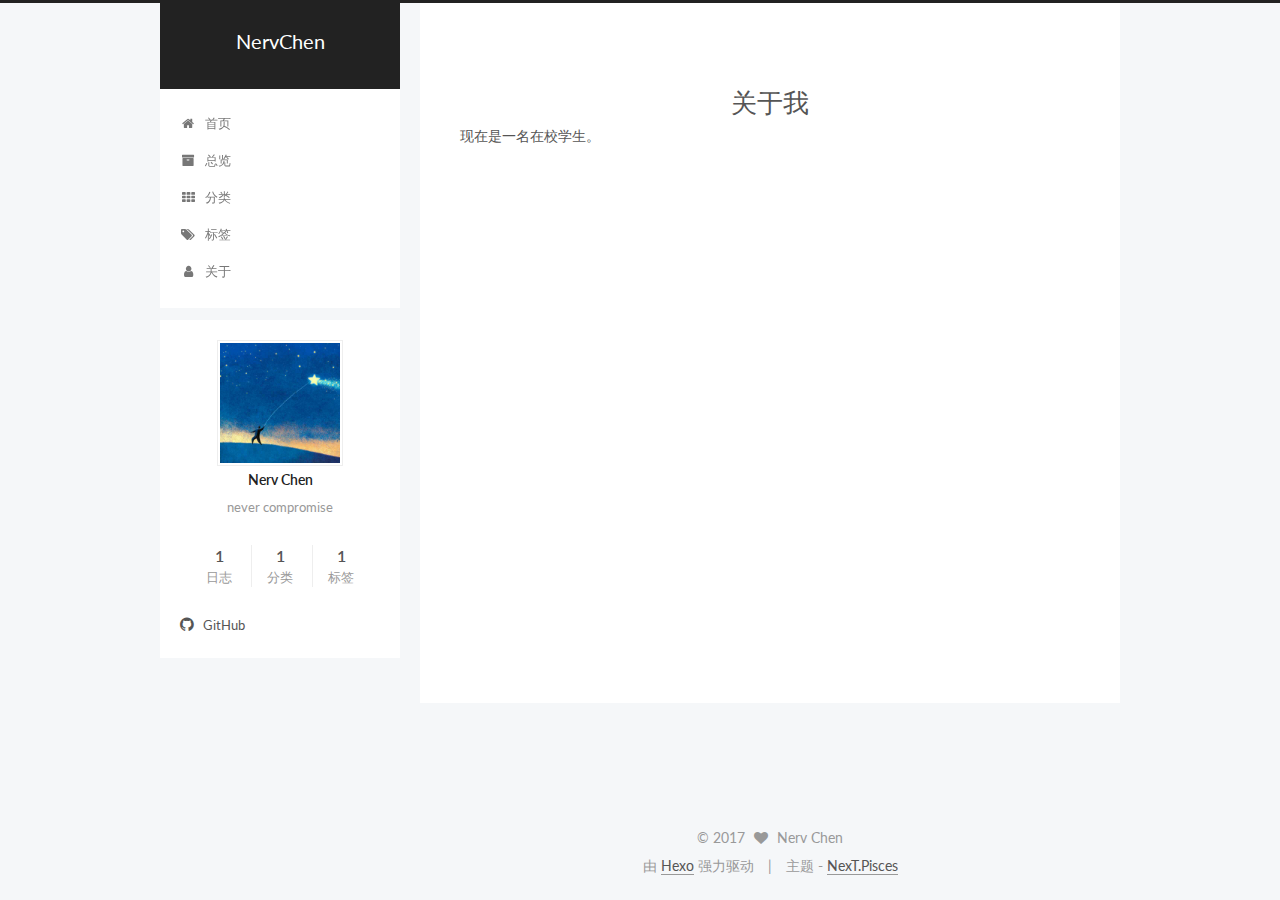
==== commit f93eb094: "Site updated: 2017-05-30 20:41:32" ====
--- a/about/index.html
+++ b/about/index.html
@@ -342,6 +342,15 @@
           
 
           
+            
+            
+            <div class="site-state-item site-state-tags">
+              <a href="/tags/index.html">
+                <span class="site-state-item-count">1</span>
+                <span class="site-state-item-name">标签</span>
+              </a>
+            </div>
+          
 
         </nav>
 
--- a/css/main.css
+++ b/css/main.css
@@ -1696,7 +1696,7 @@
   width: 4px;
   height: 4px;
   border-radius: 50%;
-  background: #ff8757;
+  background: #69400e;
 }
 .links-of-blogroll {
   font-size: 13px;
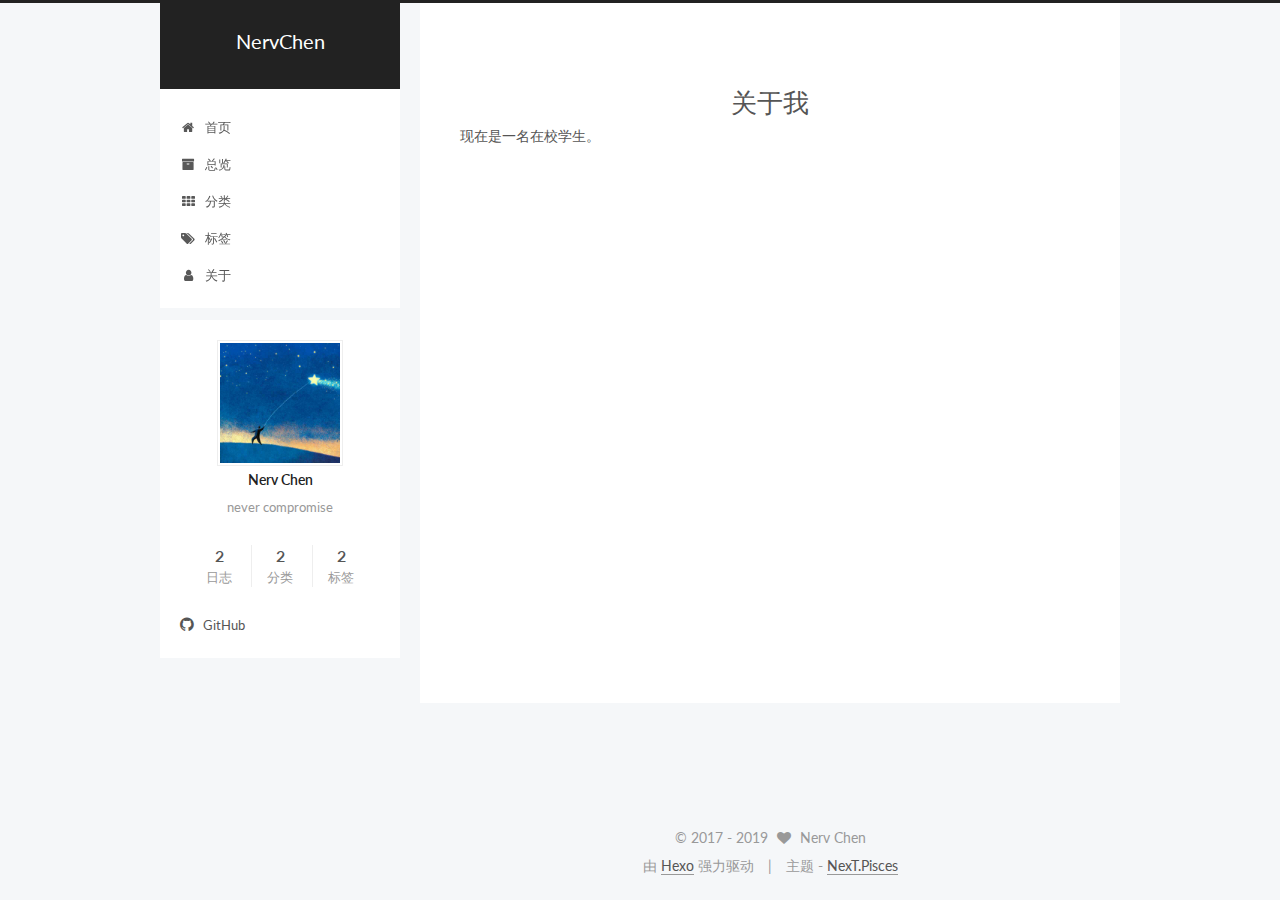
==== commit e1d76ce6: "Site updated: 2019-03-13 00:20:49" ====
--- a/about/index.html
+++ b/about/index.html
@@ -324,7 +324,7 @@
           
             <div class="site-state-item site-state-posts">
               <a href="/archives">
-                <span class="site-state-item-count">1</span>
+                <span class="site-state-item-count">2</span>
                 <span class="site-state-item-name">日志</span>
               </a>
             </div>
@@ -335,7 +335,7 @@
             
             <div class="site-state-item site-state-categories">
               <a href="/categories/index.html">
-                <span class="site-state-item-count">1</span>
+                <span class="site-state-item-count">2</span>
                 <span class="site-state-item-name">分类</span>
               </a>
             </div>
@@ -346,7 +346,7 @@
             
             <div class="site-state-item site-state-tags">
               <a href="/tags/index.html">
-                <span class="site-state-item-count">1</span>
+                <span class="site-state-item-count">2</span>
                 <span class="site-state-item-name">标签</span>
               </a>
             </div>
@@ -398,8 +398,8 @@
       <div class="footer-inner">
         <div class="copyright" >
   
-  &copy; 
-  <span itemprop="copyrightYear">2017</span>
+  &copy;  2017 - 
+  <span itemprop="copyrightYear">2019</span>
   <span class="with-love">
     <i class="fa fa-heart"></i>
   </span>
--- a/css/main.css
+++ b/css/main.css
@@ -1696,7 +1696,7 @@
   width: 4px;
   height: 4px;
   border-radius: 50%;
-  background: #69400e;
+  background: #63454f;
 }
 .links-of-blogroll {
   font-size: 13px;
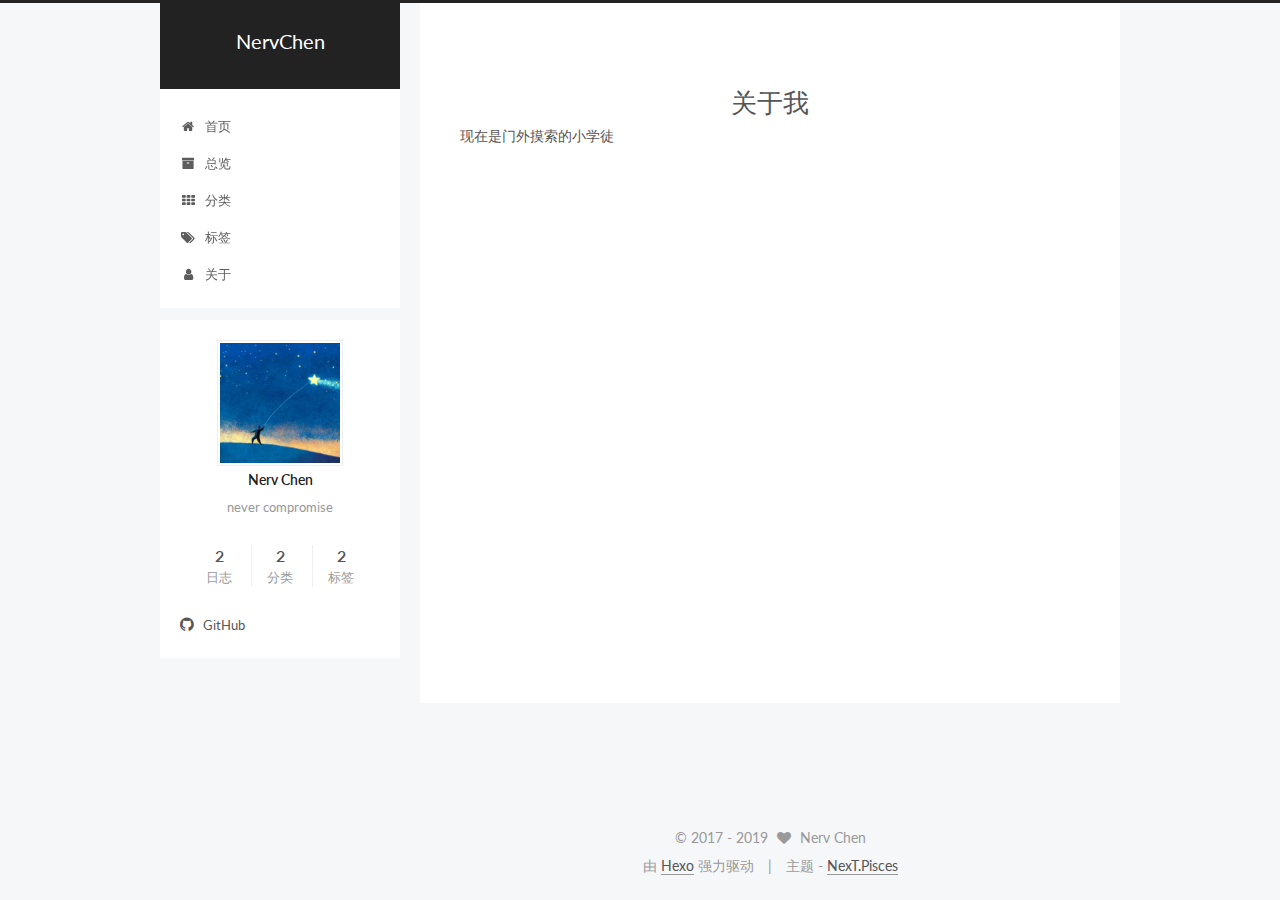
==== commit 24a7fc7b: "Site updated: 2019-03-13 00:22:10" ====
--- a/about/index.html
+++ b/about/index.html
@@ -90,16 +90,16 @@
 
 
 
-<meta name="description" content="现在是一名在校学生。">
+<meta name="description" content="现在是门外摸索的小学徒">
 <meta property="og:type" content="website">
 <meta property="og:title" content="关于我">
 <meta property="og:url" content="http://yoursite.com/about/index.html">
 <meta property="og:site_name" content="NervChen">
-<meta property="og:description" content="现在是一名在校学生。">
-<meta property="og:updated_time" content="2017-05-30T12:37:34.686Z">
+<meta property="og:description" content="现在是门外摸索的小学徒">
+<meta property="og:updated_time" content="2019-03-12T16:18:53.083Z">
 <meta name="twitter:card" content="summary">
 <meta name="twitter:title" content="关于我">
-<meta name="twitter:description" content="现在是一名在校学生。">
+<meta name="twitter:description" content="现在是门外摸索的小学徒">
 
 
 
@@ -274,7 +274,7 @@
 
     
     
-      <p>现在是一名在校学生。</p>
+      <p>现在是门外摸索的小学徒</p>
 
     
   </div>
--- a/css/main.css
+++ b/css/main.css
@@ -1696,7 +1696,7 @@
   width: 4px;
   height: 4px;
   border-radius: 50%;
-  background: #63454f;
+  background: #ff16ff;
 }
 .links-of-blogroll {
   font-size: 13px;
